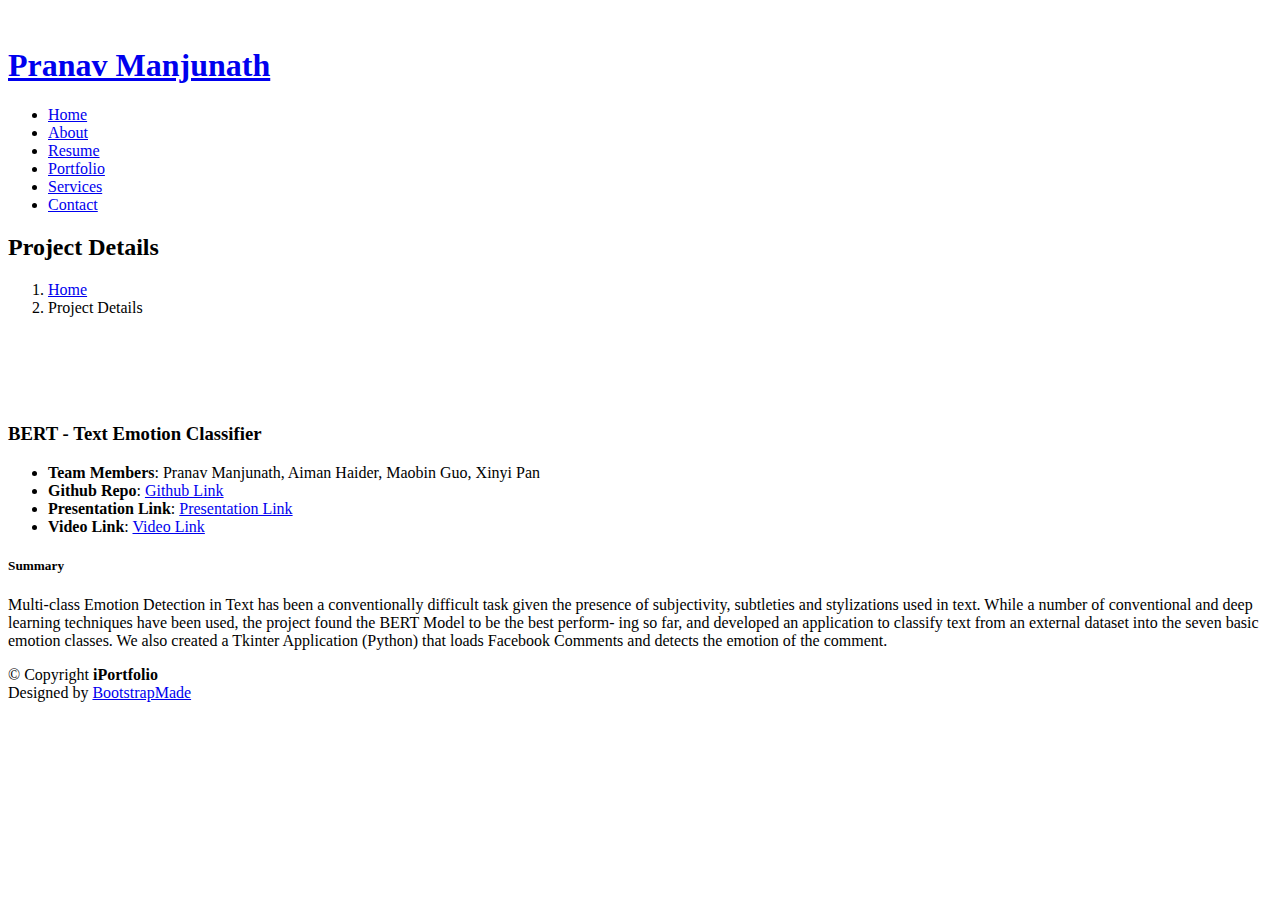
==== bert.html @ fc14a736 "Add files via upload" ====
<!DOCTYPE html>
<html lang="en">

<head>
  <meta charset="utf-8">
  <meta content="width=device-width, initial-scale=1.0" name="viewport">

  <title>Portfolio Details - iPortfolio Bootstrap Template</title>
  <meta content="" name="description">
  <meta content="" name="keywords">

  <!-- Favicons -->
  <link href="assets/img/favicon.png" rel="icon">
  <link href="assets/img/apple-touch-icon.png" rel="apple-touch-icon">

  <!-- Google Fonts -->
  <link href="https://fonts.googleapis.com/css?family=Open+Sans:300,300i,400,400i,600,600i,700,700i|Raleway:300,300i,400,400i,500,500i,600,600i,700,700i|Poppins:300,300i,400,400i,500,500i,600,600i,700,700i" rel="stylesheet">

  <!-- Vendor CSS Files -->
  <link href="assets/vendor/aos/aos.css" rel="stylesheet">
  <link href="assets/vendor/bootstrap/css/bootstrap.min.css" rel="stylesheet">
  <link href="assets/vendor/bootstrap-icons/bootstrap-icons.css" rel="stylesheet">
  <link href="assets/vendor/boxicons/css/boxicons.min.css" rel="stylesheet">
  <link href="assets/vendor/glightbox/css/glightbox.min.css" rel="stylesheet">
  <link href="assets/vendor/swiper/swiper-bundle.min.css" rel="stylesheet">

  <!-- Template Main CSS File -->
  <link href="assets/css/style.css" rel="stylesheet">

  <!-- =======================================================
  * Template Name: iPortfolio - v3.1.0
  * Template URL: https://bootstrapmade.com/iportfolio-bootstrap-portfolio-websites-template/
  * Author: BootstrapMade.com
  * License: https://bootstrapmade.com/license/
  ======================================================== -->
</head>

<body>

  <!-- ======= Mobile nav toggle button ======= -->
  <i class="bi bi-list mobile-nav-toggle d-xl-none"></i>

  <!-- ======= Header ======= -->
  <header id="header">
    <div class="d-flex flex-column">

      <div class="profile">
        <img src="assets/img/profile-img.jpg" alt="" class="img-fluid rounded-circle">
        <h1 class="text-light"><a href="index.html">Pranav Manjunath</a></h1>
        <div class="social-links mt-3 text-center">
          <a href="#" class="twitter"><i class="bx bxl-twitter"></i></a>
          <a href="#" class="facebook"><i class="bx bxl-facebook"></i></a>
          <a href="#" class="instagram"><i class="bx bxl-instagram"></i></a>
          <a href="#" class="google-plus"><i class="bx bxl-skype"></i></a>
          <a href="#" class="linkedin"><i class="bx bxl-linkedin"></i></a>
        </div>
      </div>

      <nav id="navbar" class="nav-menu navbar">
        <ul>
          <li><a href="#hero" class="nav-link scrollto active"><i class="bx bx-home"></i> <span>Home</span></a></li>
          <li><a href="#about" class="nav-link scrollto"><i class="bx bx-user"></i> <span>About</span></a></li>
          <li><a href="#resume" class="nav-link scrollto"><i class="bx bx-file-blank"></i> <span>Resume</span></a></li>
          <li><a href="#portfolio" class="nav-link scrollto"><i class="bx bx-book-content"></i> <span>Portfolio</span></a></li>
          <li><a href="#services" class="nav-link scrollto"><i class="bx bx-server"></i> <span>Services</span></a></li>
          <li><a href="#contact" class="nav-link scrollto"><i class="bx bx-envelope"></i> <span>Contact</span></a></li>
        </ul>
      </nav><!-- .nav-menu -->
    </div>
  </header><!-- End Header -->

  <main id="main">

    <!-- ======= Breadcrumbs ======= -->
    <section id="breadcrumbs" class="breadcrumbs">
      <div class="container">

        <div class="d-flex justify-content-between align-items-center">
          <h2>Project Details</h2>
          <ol>
            <li><a href="index.html">Home</a></li>
            <li>Project Details</li>
          </ol>
        </div>

      </div>
    </section><!-- End Breadcrumbs -->

    <!-- ======= Portfolio Details Section ======= -->
    <section id="portfolio-details" class="portfolio-details">
      <div class="container">

        <div class="row gy-4">

          <div class="col-lg-7">
            <div class="portfolio-details-slider swiper-container">
              <div class="swiper-wrapper align-items-center">


                <div class="swiper-slide">
                  <img src="assets/img/portfolio/Bert/front.png" alt="">
                </div>

                <div class="swiper-slide">
                  <img src="assets/img/portfolio/Bert/paper_front.png" alt="">
                </div>


                <div class="swiper-slide">
                  <img src="assets/img/portfolio/Bert/app1.png" alt="">
                </div>

                <div class="swiper-slide">
                  <img src="assets/img/portfolio/Bert/app2.png" alt="">
                </div>


              </div>
              <div class="swiper-pagination"></div>
            </div>
          </div>

          <div class="col-lg-4">
            <div class="portfolio-info">
              <h3>BERT - Text Emotion Classifier</h3>
              <ul>
                <li><strong>Team Members</strong>: Pranav Manjunath, Aiman Haider, Maobin Guo, Xinyi Pan</li>
                <li><strong>Github Repo</strong>: <a href="https://github.com/PranavM98/BERT-Multiclass-Emotion-Recognition">Github Link</a></li>
                <li><strong>Presentation Link</strong>: <a href="https://github.com/PranavM98/BERT-Multiclass-Emotion-Recognition/blob/main/30_report/BERT_Based_Emotion_Recognition.pdf">Presentation Link</a></li>
                <li><strong>Video Link</strong>: <a href="https://youtu.be/91bdaIKvoiY">Video Link</a></li>
              </ul>
            </div>
            <div class="portfolio-description">
              <h5>Summary</h5>
              <p>
                Multi-class Emotion Detection in Text has been a conventionally difficult task given the presence of subjectivity, subtleties and stylizations used in text.
                While a number of conventional and deep learning techniques have been used, the project found the BERT Model to be the best perform- ing so far,
                and developed an application to classify text from an external dataset into the seven basic emotion classes.

                We also created a Tkinter Application (Python) that loads Facebook Comments and detects the emotion of the comment.

              </p>
            </div>
          </div>

        </div>

      </div>
    </section><!-- End Portfolio Details Section -->

  </main><!-- End #main -->

  <!-- ======= Footer ======= -->
  <footer id="footer">
    <div class="container">
      <div class="copyright">
        &copy; Copyright <strong><span>iPortfolio</span></strong>
      </div>
      <div class="credits">
        <!-- All the links in the footer should remain intact. -->
        <!-- You can delete the links only if you purchased the pro version. -->
        <!-- Licensing information: https://bootstrapmade.com/license/ -->
        <!-- Purchase the pro version with working PHP/AJAX contact form: https://bootstrapmade.com/iportfolio-bootstrap-portfolio-websites-template/ -->
        Designed by <a href="https://bootstrapmade.com/">BootstrapMade</a>
      </div>
    </div>
  </footer><!-- End  Footer -->

  <a href="#" class="back-to-top d-flex align-items-center justify-content-center"><i class="bi bi-arrow-up-short"></i></a>

  <!-- Vendor JS Files -->
  <script src="assets/vendor/aos/aos.js"></script>
  <script src="assets/vendor/bootstrap/js/bootstrap.bundle.min.js"></script>
  <script src="assets/vendor/glightbox/js/glightbox.min.js"></script>
  <script src="assets/vendor/isotope-layout/isotope.pkgd.min.js"></script>
  <script src="assets/vendor/php-email-form/validate.js"></script>
  <script src="assets/vendor/purecounter/purecounter.js"></script>
  <script src="assets/vendor/swiper/swiper-bundle.min.js"></script>
  <script src="assets/vendor/typed.js/typed.min.js"></script>
  <script src="assets/vendor/waypoints/noframework.waypoints.js"></script>

  <!-- Template Main JS File -->
  <script src="assets/js/main.js"></script>

</body>

</html>
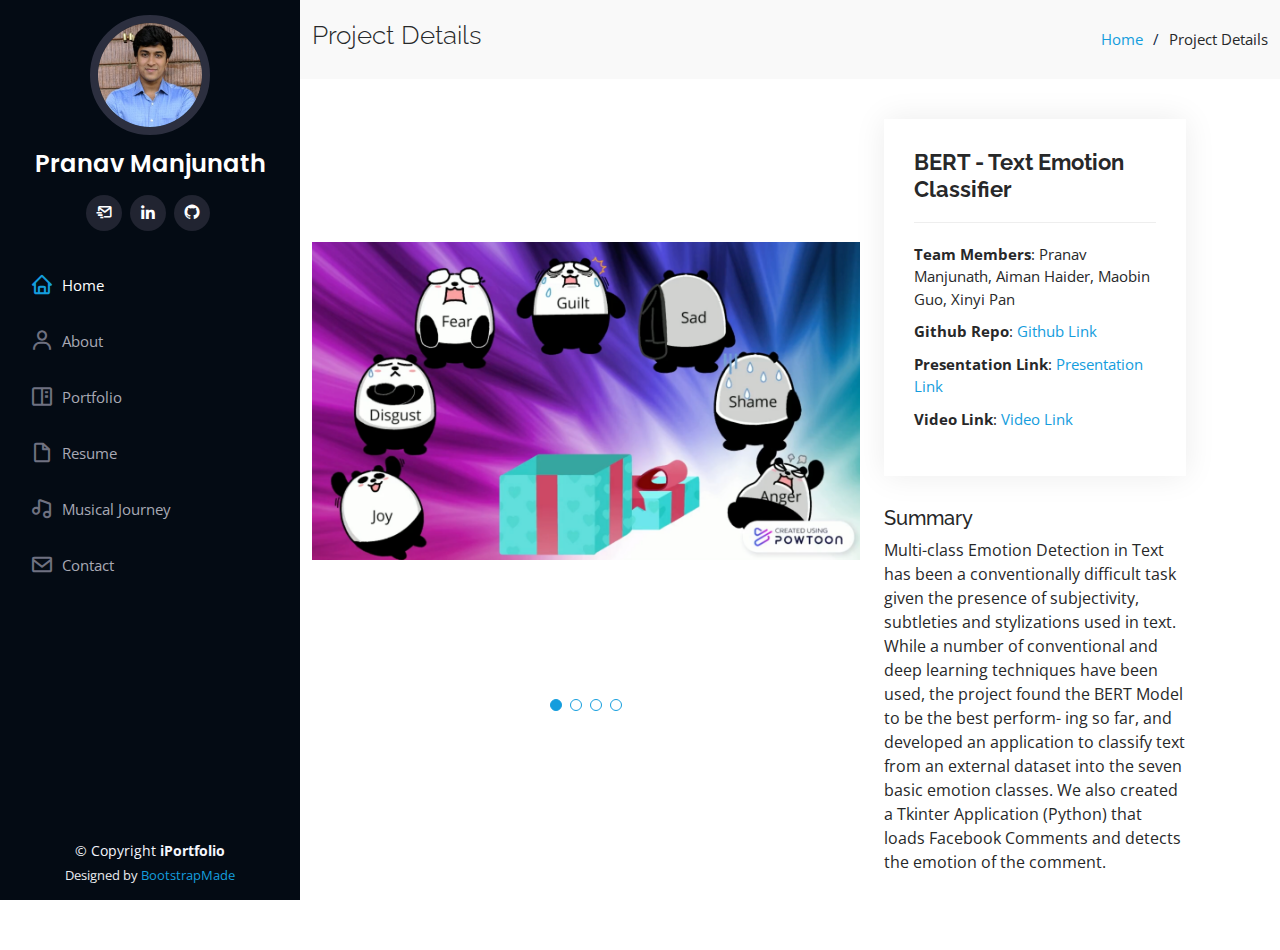
==== commit 40315eff: "changes" ====
--- a/bert.html
+++ b/bert.html
@@ -45,14 +45,12 @@
     <div class="d-flex flex-column">
 
       <div class="profile">
-        <img src="assets/img/profile-img.jpg" alt="" class="img-fluid rounded-circle">
+        <img src="assets/img/pranav-pic.png" alt="" class="img-fluid rounded-circle">
         <h1 class="text-light"><a href="index.html">Pranav Manjunath</a></h1>
         <div class="social-links mt-3 text-center">
-          <a href="#" class="twitter"><i class="bx bxl-twitter"></i></a>
-          <a href="#" class="facebook"><i class="bx bxl-facebook"></i></a>
-          <a href="#" class="instagram"><i class="bx bxl-instagram"></i></a>
-          <a href="#" class="google-plus"><i class="bx bxl-skype"></i></a>
-          <a href="#" class="linkedin"><i class="bx bxl-linkedin"></i></a>
+          <a href="mailto:pranav.manjunath@duke.edu" class="Email"><i class="bx bx-mail-send"></i></a>
+          <a href="https://www.linkedin.com/in/pranav-manjunath-3881b8144/" class="linkedin"><i class="bx bxl-linkedin"></i></a>
+          <a href="https://github.com/PranavM98" class="Github"><i class="bx bxl-github"></i></a>
         </div>
       </div>
 
@@ -60,9 +58,9 @@
         <ul>
           <li><a href="#hero" class="nav-link scrollto active"><i class="bx bx-home"></i> <span>Home</span></a></li>
           <li><a href="#about" class="nav-link scrollto"><i class="bx bx-user"></i> <span>About</span></a></li>
+          <li><a href="#portfolio" class="nav-link scrollto"><i class="bx bx-book-content"></i> <span>Portfolio</span></a></li>
           <li><a href="#resume" class="nav-link scrollto"><i class="bx bx-file-blank"></i> <span>Resume</span></a></li>
-          <li><a href="#portfolio" class="nav-link scrollto"><i class="bx bx-book-content"></i> <span>Portfolio</span></a></li>
-          <li><a href="#services" class="nav-link scrollto"><i class="bx bx-server"></i> <span>Services</span></a></li>
+          <li><a href="#music" class="nav-link scrollto"><i class="bx bx-music"></i> <span>Musical Journey</span></a></li>
           <li><a href="#contact" class="nav-link scrollto"><i class="bx bx-envelope"></i> <span>Contact</span></a></li>
         </ul>
       </nav><!-- .nav-menu -->
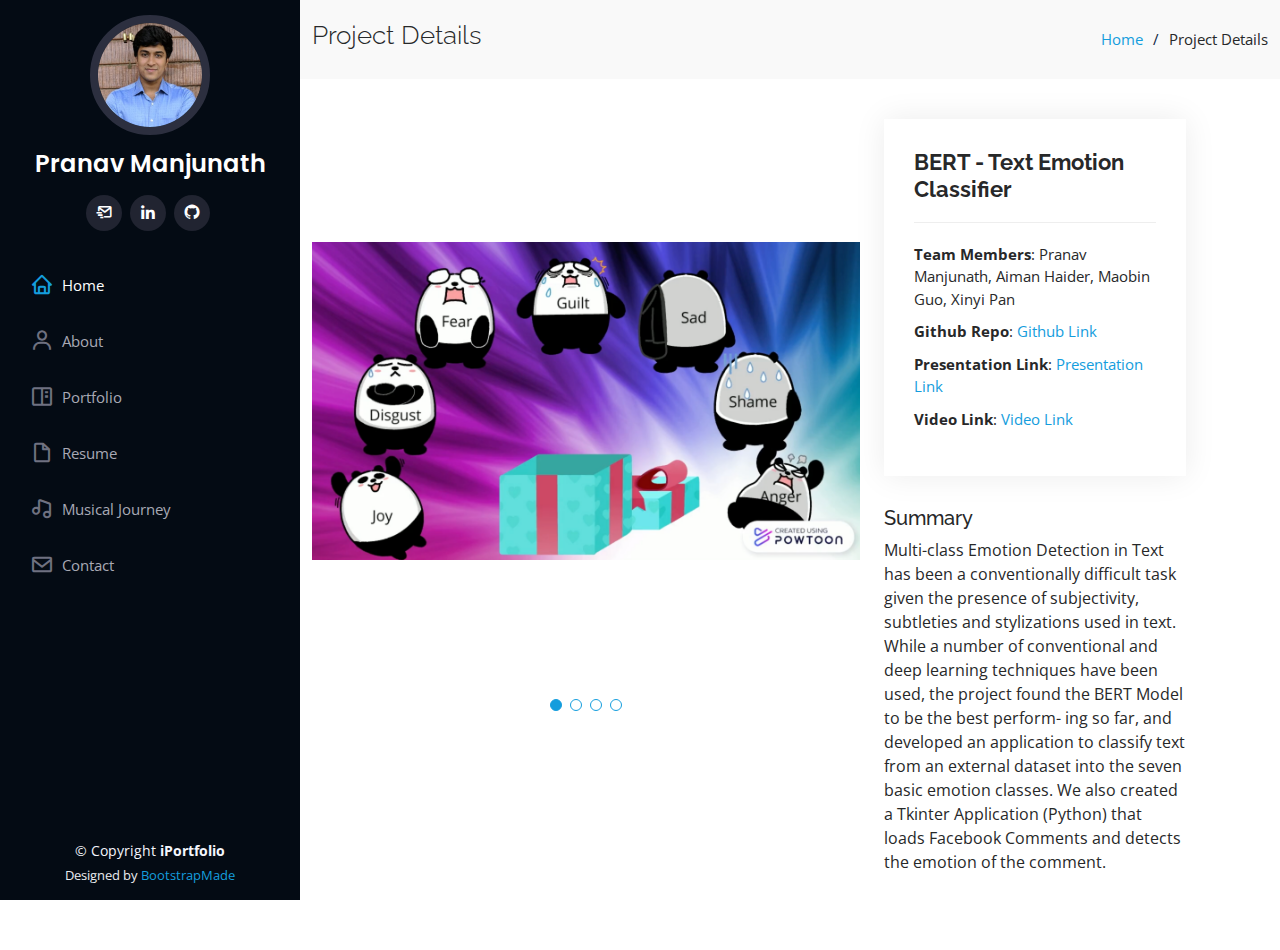
==== commit 5cedb1a0: "changes" ====
--- a/bert.html
+++ b/bert.html
@@ -56,13 +56,12 @@
 
       <nav id="navbar" class="nav-menu navbar">
         <ul>
-          <li><a href="#hero" class="nav-link scrollto active"><i class="bx bx-home"></i> <span>Home</span></a></li>
-          <li><a href="#about" class="nav-link scrollto"><i class="bx bx-user"></i> <span>About</span></a></li>
-          <li><a href="#portfolio" class="nav-link scrollto"><i class="bx bx-book-content"></i> <span>Portfolio</span></a></li>
-          <li><a href="#resume" class="nav-link scrollto"><i class="bx bx-file-blank"></i> <span>Resume</span></a></li>
-          <li><a href="#music" class="nav-link scrollto"><i class="bx bx-music"></i> <span>Musical Journey</span></a></li>
-          <li><a href="#contact" class="nav-link scrollto"><i class="bx bx-envelope"></i> <span>Contact</span></a></li>
-        </ul>
+          <li><a href="index.html#hero" class="nav-link scrollto active"><i class="bx bx-home"></i> <span>Home</span></a></li>
+          <li><a href="index.html#about" class="nav-link scrollto"><i class="bx bx-user"></i> <span>About</span></a></li>
+          <li><a href="index.html#portfolio" class="nav-link scrollto"><i class="bx bx-book-content"></i> <span>Portfolio</span></a></li>
+          <li><a href="index.html#resume" class="nav-link scrollto"><i class="bx bx-file-blank"></i> <span>Resume</span></a></li>
+          <li><a href="index.html#music" class="nav-link scrollto"><i class="bx bx-music"></i> <span>Musical Journey</span></a></li>
+          <li><a href="index.html#contact" class="nav-link scrollto"><i class="bx bx-envelope"></i> <span>Contact</span></a></li>        </ul>
       </nav><!-- .nav-menu -->
     </div>
   </header><!-- End Header -->
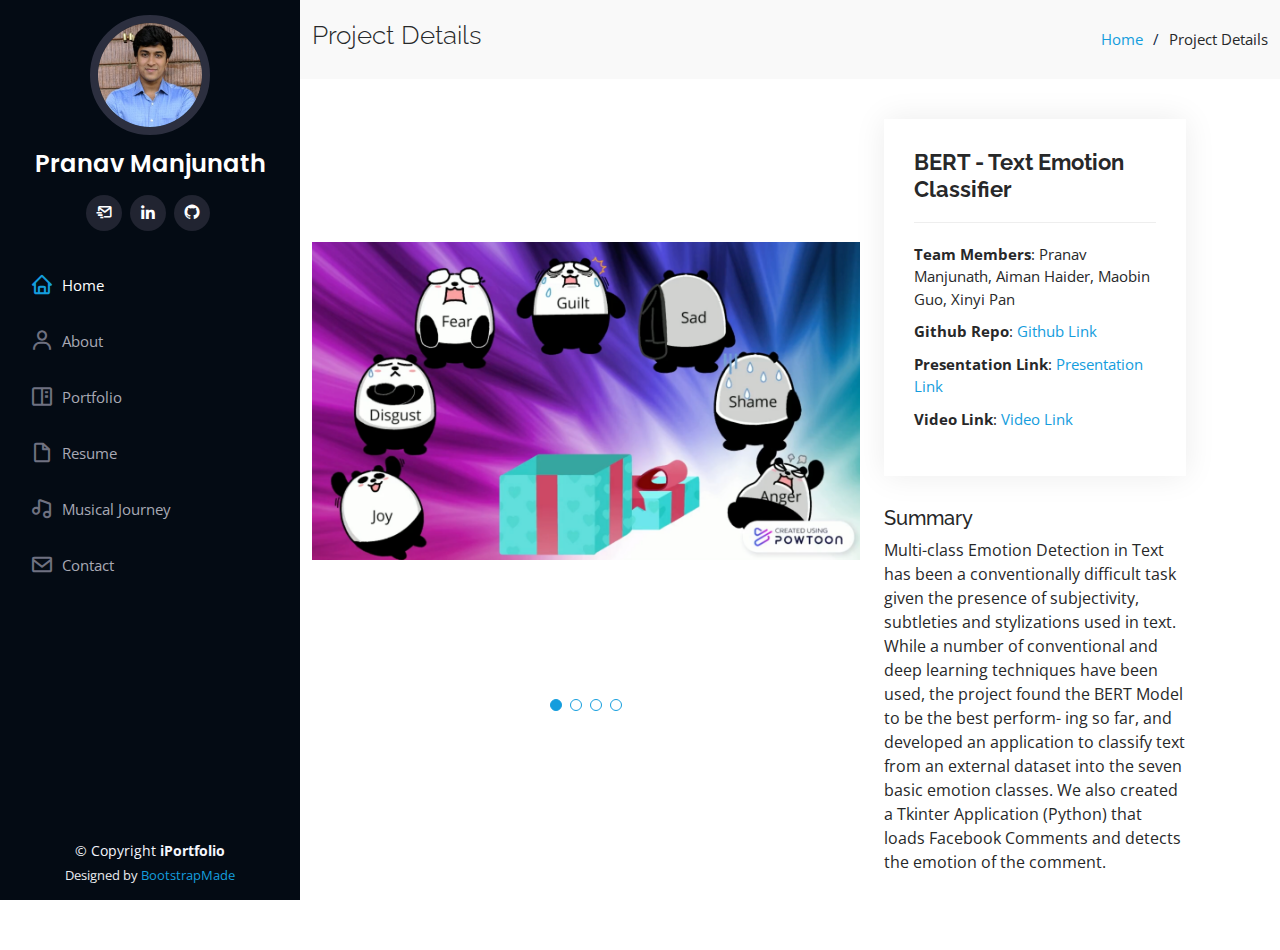
==== commit fd88a469: "new tab" ====
--- a/bert.html
+++ b/bert.html
@@ -49,8 +49,9 @@
         <h1 class="text-light"><a href="index.html">Pranav Manjunath</a></h1>
         <div class="social-links mt-3 text-center">
           <a href="mailto:pranav.manjunath@duke.edu" class="Email"><i class="bx bx-mail-send"></i></a>
-          <a href="https://www.linkedin.com/in/pranav-manjunath-3881b8144/" class="linkedin"><i class="bx bxl-linkedin"></i></a>
-          <a href="https://github.com/PranavM98" class="Github"><i class="bx bxl-github"></i></a>
+          <a target="_blank" rel="noopener noreferrer" href="https://www.linkedin.com/in/pranav-manjunath-3881b8144/" class="linkedin" ><i class="bx bxl-linkedin"></i></a>
+          <a target="_blank" rel="noopener noreferrer" href="https://github.com/PranavM98" class="Github"><i class="bx bxl-github" target="_blank" rel="noopener noreferrer"></i></a>
+
         </div>
       </div>
 
